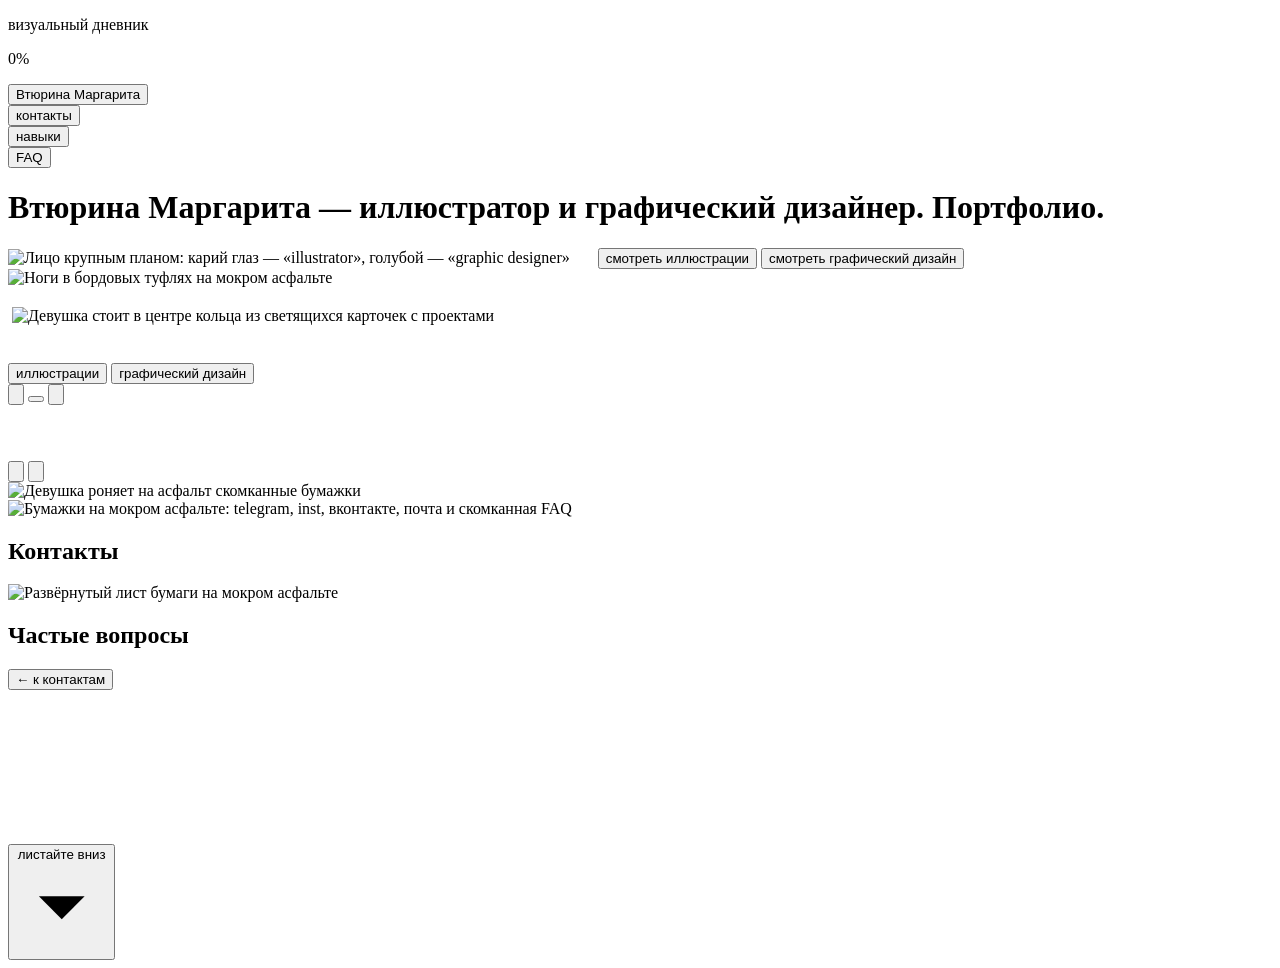
==== index.html @ 37c89eff "Rename portfolio.html to index.html" ====
<!doctype html>
<html lang="ru">
<head>
<meta charset="utf-8">
<meta name="viewport" content="width=device-width, initial-scale=1, viewport-fit=cover">
<title>Втюрина Маргарита — иллюстратор и графический дизайнер</title>
<meta name="description" content="Портфолио Маргариты Втюриной: иллюстрации и графический дизайн — открытки, постеры, презентации, сторис.">
<meta name="theme-color" content="#0b0d10">
<meta property="og:title" content="Втюрина Маргарита — иллюстратор и графический дизайнер">
<meta property="og:description" content="Визуальный дневник: иллюстрации и графический дизайн.">
<meta property="og:image" content="assets/img/s1.jpg">
<link rel="icon" href="data:image/svg+xml,%3Csvg xmlns='http://www.w3.org/2000/svg' viewBox='0 0 64 64'%3E%3Crect width='64' height='64' rx='14' fill='%230b0d10'/%3E%3Cellipse cx='32' cy='33' rx='22' ry='12' fill='none' stroke='%23f3e9d8' stroke-width='4'/%3E%3Ccircle cx='32' cy='33' r='7' fill='%238a5a2b'/%3E%3C/svg%3E">
<link rel="preload" href="assets/img/s1.jpg" as="image">
<link rel="preload" href="assets/fonts/tt2020.woff2" as="font" type="font/woff2" crossorigin>
<link rel="stylesheet" href="assets/css/style.css">
</head>
<body class="on-1">

<div id="loader" aria-live="polite">
  <div class="ld-bg" style="background-image:url([data-uri])"></div>
  <div class="ld-box">
    <p class="ld-name glass"><span id="ldType" aria-label="Втюрина Маргарита"></span><i class="ld-caret"></i></p>
    <p class="ld-sub">визуальный дневник</p>
    <div class="ld-tiles" id="ldTiles" aria-hidden="true"><i></i><i></i><i></i><i></i><i></i><i></i><i></i><i></i><i></i><i></i><i></i><i></i></div>
    <p class="ld-pct"><span id="loaderPct">0</span>%</p>
  </div>
</div>

<header class="topbar" id="topbar">
  <button class="glass logo" id="logoBtn" type="button" aria-label="На главный экран">Втюрина Маргарита</button>
  <nav class="topnav" aria-label="Основное меню">
    <div class="dd">
      <button class="glass" type="button" id="btnContacts" aria-expanded="false" aria-controls="ddContacts">контакты</button>
      <ul class="dd-panel glass" id="ddContacts" hidden>
        <li><a id="lnkTg" target="_blank" rel="noopener">telegram</a></li>
        <li><a id="lnkIg" target="_blank" rel="noopener">instagram</a></li>
        <li><a id="lnkVk" target="_blank" rel="noopener">вконтакте</a></li>
      </ul>
    </div>
    <div class="dd">
      <button class="glass" type="button" id="btnSkills" aria-expanded="false" aria-controls="ddSkills">навыки</button>
      <ul class="dd-panel glass" id="ddSkills" hidden></ul>
    </div>
    <button class="glass" type="button" id="btnFaq">FAQ</button>
  </nav>
</header>

<main id="scene">
  <h1 class="sr-only">Втюрина Маргарита — иллюстратор и графический дизайнер. Портфолио.</h1>

  <!-- Slide 1: eyes -->
  <section class="slide" data-slide="1" aria-label="Выбор направления">
    <div class="bd"></div>
    <div class="stage">
      <img class="still" alt="Лицо крупным планом: карий глаз — «illustrator», голубой — «graphic designer»">
      <img class="wink brown a" src="assets/img/wink-brown-a.webp" alt="">
      <img class="wink brown b" src="assets/img/wink-brown-b.webp" alt="">
      <img class="wink brown c" src="assets/img/wink-brown-c.webp" alt="">
      <img class="wink blue a" src="assets/img/wink-blue-a.webp" alt="">
      <img class="wink blue b" src="assets/img/wink-blue-b.webp" alt="">
      <img class="wink blue c" src="assets/img/wink-blue-c.webp" alt="">
      <button class="eye-hit" data-eye="brown" type="button" aria-label="Карий глаз — смотреть иллюстрации"><span class="eye-tip">смотреть иллюстрации</span></button>
      <button class="eye-hit" data-eye="blue" type="button" aria-label="Голубой глаз — смотреть графический дизайн"><span class="eye-tip">смотреть графический дизайн</span></button>
    </div>
  </section>

  <!-- Slide 2: about -->
  <section class="slide" data-slide="2" aria-labelledby="aboutTitle">
    <div class="bd"></div>
    <div class="stage"><img class="still" alt="Ноги в бордовых туфлях на мокром асфальте"></div>
    <div class="about" id="about">
      <div class="about-a reveal">
        <h2 id="aboutTitle"></h2>
        <p class="about-text"></p>
      </div>
      <div class="about-b reveal">
        <p class="about-lead"></p>
        <ul class="about-list"></ul>
        <p class="about-tail"></p>
        <p class="about-outro"></p>
      </div>
    </div>
  </section>

  <!-- Slide 3 -->

  <!-- Slide 4: ring of projects -->
  <section class="slide" data-slide="4" aria-labelledby="ringTitle">
    <div class="bd"></div>
    <div class="stage">
      <img class="still" alt="">
      <img class="plate" src="assets/img/s4-plate.jpg" alt="Девушка стоит в центре кольца из светящихся карточек с проектами">
      <div class="ring ring-back" aria-hidden="true"></div>
      <img class="girl" src="assets/img/s4-girl.webp" alt="">
      <div class="ring ring-front" id="ringFront" role="listbox" aria-label="Проекты"></div>
    </div>
    <h2 class="ring-caption reveal" id="ringTitle"></h2>
    <div class="ring-ui reveal">
      <div class="cat-switch" role="group" aria-label="Направление">
        <button type="button" data-cat="il">иллюстрации</button>
        <button type="button" data-cat="gd">графический дизайн</button>
      </div>
      <div class="ring-ctrl">
        <button class="round" type="button" id="ringPrev" aria-label="Повернуть кольцо влево">
          <svg viewBox="0 0 24 24" aria-hidden="true"><path d="M15 5l-7 7 7 7"/></svg>
        </button>
        <button class="ring-title" type="button" id="ringOpen" aria-label="Открыть проект">
          <span class="rt-title" id="rtTitle"></span>
          <span class="rt-meta" id="rtMeta"></span>
        </button>
        <button class="round" type="button" id="ringNext" aria-label="Повернуть кольцо вправо">
          <svg viewBox="0 0 24 24" aria-hidden="true"><path d="M9 5l7 7-7 7"/></svg>
        </button>
      </div>
    </div>
  </section>

  <img class="flyer" id="flyer" src="assets/img/card.webp" alt="" aria-hidden="true">

  <!-- Slide 6: opened card -->
  <section class="slide" data-slide="6" aria-label="Проект">
    <div class="bd"></div>
    <div class="stage">
      <img class="still" alt="">
      <img class="flycard" id="flycard" src="assets/img/card.webp" alt="">
      <article class="viewer" id="viewer" aria-live="polite">
        <div class="v-media" id="vMedia"></div>
        <footer class="v-cap">
          <div class="v-text"><h2 id="vTitle"></h2><p id="vMeta"></p></div>
          <div class="v-pager" id="vPager" hidden>
            <button type="button" class="v-arrow" id="vPrev" aria-label="Предыдущая страница"><svg viewBox="0 0 24 24"><path d="M15 5l-7 7 7 7"/></svg></button>
            <span id="vCount"></span>
            <button type="button" class="v-arrow" id="vNext" aria-label="Следующая страница"><svg viewBox="0 0 24 24"><path d="M9 5l7 7-7 7"/></svg></button>
          </div>
        </footer>
        <button type="button" class="v-btn v-expand" id="vExpand" aria-label="Открыть на весь экран"><svg viewBox="0 0 24 24"><path d="M4 9V4h5M20 9V4h-5M4 15v5h5M20 15v5h-5"/></svg></button>
        <button type="button" class="v-btn v-close" id="vClose" aria-label="Закрыть проект и вернуться к кольцу"><svg viewBox="0 0 24 24"><path d="M6 6l12 12M18 6L6 18"/></svg></button>
      </article>
    </div>
  </section>

  <!-- Slide 8 -->
  <section class="slide" data-slide="8" aria-label="Записки">
    <div class="bd"></div>
    <div class="stage"><img class="still" alt="Девушка роняет на асфальт скомканные бумажки"></div>
  </section>

  <!-- Slide 9: papers -->
  <section class="slide" data-slide="9" aria-labelledby="papersTitle">
    <div class="bd"></div>
    <div class="stage" id="papersStage">
      <img class="still" alt="Бумажки на мокром асфальте: telegram, inst, вконтакте, почта и скомканная FAQ">
    </div>
    <h2 class="sr-only" id="papersTitle">Контакты</h2>
  </section>

  <!-- Slide 10: FAQ -->
  <section class="slide" data-slide="10" aria-labelledby="faqTitle">
    <div class="bd"></div>
    <div class="stage"><img class="still" alt="Развёрнутый лист бумаги на мокром асфальте"></div>
    <div class="faq" id="faq">
      <div class="faq-scroll" id="faqScroll" tabindex="0">
        <h2 id="faqTitle" class="sr-only">Частые вопросы</h2>
        <div class="faq-cols" id="faqCols"></div>
      </div>
      <button type="button" class="faq-back" id="faqBack">← к контактам</button>
    </div>
  </section>

  <div id="vlayer" aria-hidden="true">
    <canvas id="vbd" width="32" height="18"></canvas>
    <video id="tv" class="tv" muted playsinline webkit-playsinline preload="auto" disablepictureinpicture></video>
    <video id="tv2" class="tv" muted playsinline webkit-playsinline preload="auto" disablepictureinpicture></video>
  </div>
</main>

<nav class="dots" id="dots" aria-label="Навигация по экранам"></nav>

<button class="hint" id="hint" type="button" aria-label="Дальше">
  <span>листайте вниз</span>
  <svg viewBox="0 0 24 24" aria-hidden="true"><path d="M6 9l6 6 6-6"/></svg>
</button>

<div class="lightbox" id="lightbox" hidden role="dialog" aria-modal="true" aria-label="Просмотр работы">
  <div class="lb-media" id="lbMedia"></div>
  <button type="button" class="lb-btn lb-close" id="lbClose" aria-label="Закрыть"><svg viewBox="0 0 24 24"><path d="M6 6l12 12M18 6L6 18"/></svg></button>
  <button type="button" class="lb-btn lb-prev" id="lbPrev" aria-label="Назад"><svg viewBox="0 0 24 24"><path d="M15 5l-7 7 7 7"/></svg></button>
  <button type="button" class="lb-btn lb-next" id="lbNext" aria-label="Вперёд"><svg viewBox="0 0 24 24"><path d="M9 5l7 7-7 7"/></svg></button>
  <p class="lb-count" id="lbCount"></p>
</div>

<noscript><p class="noscript">Для просмотра портфолио включите JavaScript.</p></noscript>

<svg class="defs" width="0" height="0" aria-hidden="true" focusable="false">
  <!-- FAQ ink: the type is bent by the paper's own creases (map from slide 10) and soaked unevenly -->
  <filter id="ink" filterUnits="userSpaceOnUse" primitiveUnits="userSpaceOnUse" color-interpolation-filters="sRGB" x="-20" y="-20" width="2000" height="1200">
    <feImage id="inkMap" preserveAspectRatio="none" x="0" y="0" width="1000" height="600" result="map"/>
    <feDisplacementMap in="SourceGraphic" in2="map" scale="6" xChannelSelector="R" yChannelSelector="G" result="bent"/>
    <feTurbulence type="fractalNoise" baseFrequency=".9" numOctaves="2" seed="7" result="grain"/>
    <feColorMatrix in="grain" type="matrix" values="0 0 0 0 0  0 0 0 0 0  0 0 0 0 0  0 0 0 -.6 1.25" result="soak"/>
    <feComposite in="bent" in2="soak" operator="in"/>
  </filter>
</svg>
<script src="assets/js/data.js"></script>
<script src="assets/js/geometry.js"></script>
<script src="assets/projects/manifest.js"></script>
<script src="assets/js/crumple.js"></script>
<script src="assets/js/app.js"></script>
</body>
</html>
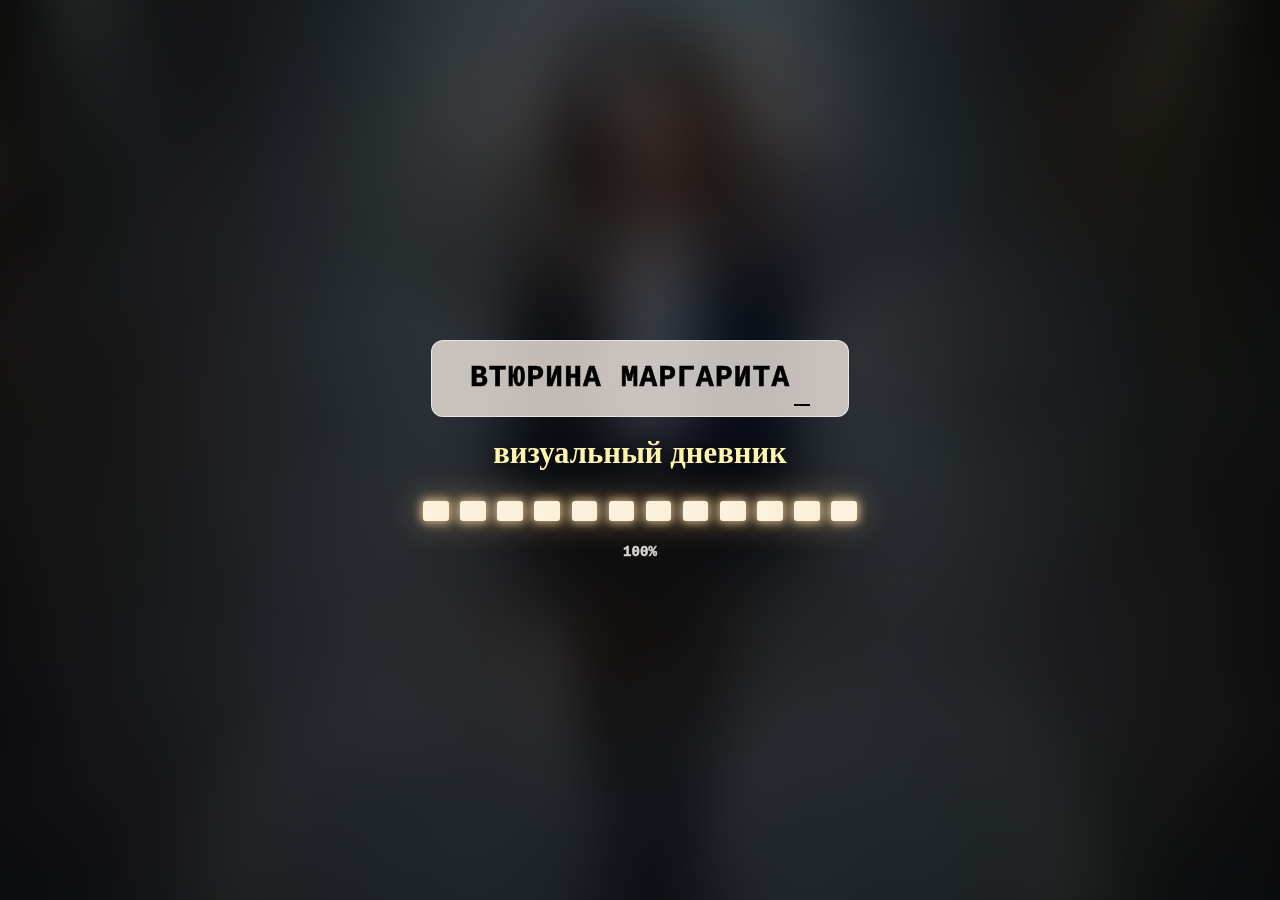
==== commit 17cfac77: "Add files via upload" ====
--- a/index.html
+++ b/index.html
@@ -8,11 +8,11 @@
 <meta name="theme-color" content="#0b0d10">
 <meta property="og:title" content="Втюрина Маргарита — иллюстратор и графический дизайнер">
 <meta property="og:description" content="Визуальный дневник: иллюстрации и графический дизайн.">
-<meta property="og:image" content="assets/img/s1.jpg">
+<meta property="og:image" content="assets1/s1.jpg">
 <link rel="icon" href="data:image/svg+xml,%3Csvg xmlns='http://www.w3.org/2000/svg' viewBox='0 0 64 64'%3E%3Crect width='64' height='64' rx='14' fill='%230b0d10'/%3E%3Cellipse cx='32' cy='33' rx='22' ry='12' fill='none' stroke='%23f3e9d8' stroke-width='4'/%3E%3Ccircle cx='32' cy='33' r='7' fill='%238a5a2b'/%3E%3C/svg%3E">
-<link rel="preload" href="assets/img/s1.jpg" as="image">
-<link rel="preload" href="assets/fonts/tt2020.woff2" as="font" type="font/woff2" crossorigin>
-<link rel="stylesheet" href="assets/css/style.css">
+<link rel="preload" href="assets1/s1.jpg" as="image">
+<link rel="preload" href="assets1/tt2020.woff2" as="font" type="font/woff2" crossorigin>
+<link rel="stylesheet" href="assets1/style.css">
 </head>
 <body class="on-1">
 
@@ -53,12 +53,12 @@
     <div class="bd"></div>
     <div class="stage">
       <img class="still" alt="Лицо крупным планом: карий глаз — «illustrator», голубой — «graphic designer»">
-      <img class="wink brown a" src="assets/img/wink-brown-a.webp" alt="">
-      <img class="wink brown b" src="assets/img/wink-brown-b.webp" alt="">
-      <img class="wink brown c" src="assets/img/wink-brown-c.webp" alt="">
-      <img class="wink blue a" src="assets/img/wink-blue-a.webp" alt="">
-      <img class="wink blue b" src="assets/img/wink-blue-b.webp" alt="">
-      <img class="wink blue c" src="assets/img/wink-blue-c.webp" alt="">
+      <img class="wink brown a" src="assets1/wink-brown-a.webp" alt="">
+      <img class="wink brown b" src="assets1/wink-brown-b.webp" alt="">
+      <img class="wink brown c" src="assets1/wink-brown-c.webp" alt="">
+      <img class="wink blue a" src="assets1/wink-blue-a.webp" alt="">
+      <img class="wink blue b" src="assets1/wink-blue-b.webp" alt="">
+      <img class="wink blue c" src="assets1/wink-blue-c.webp" alt="">
       <button class="eye-hit" data-eye="brown" type="button" aria-label="Карий глаз — смотреть иллюстрации"><span class="eye-tip">смотреть иллюстрации</span></button>
       <button class="eye-hit" data-eye="blue" type="button" aria-label="Голубой глаз — смотреть графический дизайн"><span class="eye-tip">смотреть графический дизайн</span></button>
     </div>
@@ -89,9 +89,9 @@
     <div class="bd"></div>
     <div class="stage">
       <img class="still" alt="">
-      <img class="plate" src="assets/img/s4-plate.jpg" alt="Девушка стоит в центре кольца из светящихся карточек с проектами">
+      <img class="plate" src="assets1/s4-plate.jpg" alt="Девушка стоит в центре кольца из светящихся карточек с проектами">
       <div class="ring ring-back" aria-hidden="true"></div>
-      <img class="girl" src="assets/img/s4-girl.webp" alt="">
+      <img class="girl" src="assets1/s4-girl.webp" alt="">
       <div class="ring ring-front" id="ringFront" role="listbox" aria-label="Проекты"></div>
     </div>
     <h2 class="ring-caption reveal" id="ringTitle"></h2>
@@ -115,14 +115,14 @@
     </div>
   </section>
 
-  <img class="flyer" id="flyer" src="assets/img/card.webp" alt="" aria-hidden="true">
+  <img class="flyer" id="flyer" src="assets1/card.webp" alt="" aria-hidden="true">
 
   <!-- Slide 6: opened card -->
   <section class="slide" data-slide="6" aria-label="Проект">
     <div class="bd"></div>
     <div class="stage">
       <img class="still" alt="">
-      <img class="flycard" id="flycard" src="assets/img/card.webp" alt="">
+      <img class="flycard" id="flycard" src="assets1/card.webp" alt="">
       <article class="viewer" id="viewer" aria-live="polite">
         <div class="v-media" id="vMedia"></div>
         <footer class="v-cap">
@@ -201,10 +201,10 @@
     <feComposite in="bent" in2="soak" operator="in"/>
   </filter>
 </svg>
-<script src="assets/js/data.js"></script>
-<script src="assets/js/geometry.js"></script>
-<script src="assets/projects/manifest.js"></script>
-<script src="assets/js/crumple.js"></script>
-<script src="assets/js/app.js"></script>
+<script src="assets1/data.js"></script>
+<script src="assets1/geometry.js"></script>
+<script src="assets1/manifest.js"></script>
+<script src="assets1/crumple.js"></script>
+<script src="assets1/app.js"></script>
 </body>
 </html>
--- a/assets1/style.css
+++ b/assets1/style.css
@@ -0,0 +1,349 @@
+@font-face{font-family:"TT2020";src:url("../fonts/tt2020.woff2") format("woff2");font-display:swap}
+@font-face{font-family:"Kursiv";src:url("../fonts/kursiv.woff2") format("woff2");font-display:swap}
+
+:root{
+  --ground:#0b0d10;
+  --cream:#f3e9d8;
+  --cream-ink:#1a1714;
+  --yellow:#f6eba6;
+  --navy:#1f2b4f;
+  --navy-soft:#34406a;
+  --glass:rgba(250,236,228,.30);
+  --glass-strong:rgba(246,236,228,.72);
+  --glass-line:rgba(255,255,255,.62);
+  --ui:"TT2020","Courier New",serif;
+  --script:"Kursiv","Georgia",serif;
+  --ease:cubic-bezier(.22,.61,.24,1);
+  --ease-out:cubic-bezier(.16,1,.3,1);
+}
+*{box-sizing:border-box}
+[hidden]{display:none!important}
+html,body{margin:0;height:100%;background:var(--ground);color:var(--cream);overflow:hidden;overscroll-behavior:none}
+body{font-family:var(--ui);-webkit-font-smoothing:antialiased;-webkit-tap-highlight-color:transparent;touch-action:none}
+button{font:inherit;color:inherit;background:none;border:0;padding:0;cursor:pointer}
+a{color:inherit}
+img{display:block;user-select:none;-webkit-user-drag:none}
+.sr-only{position:absolute!important;width:1px;height:1px;overflow:hidden;clip:rect(0 0 0 0);white-space:nowrap}
+:focus{outline:none}
+:focus-visible{outline:2px solid var(--yellow);outline-offset:3px}
+.noscript{position:fixed;inset:auto 0 40% 0;text-align:center;font-size:20px}
+
+/* ---------- loader ---------- */
+#loader{position:fixed;inset:0;z-index:100;background:var(--ground);display:flex;flex-direction:column;align-items:center;justify-content:center;gap:14px;transition:opacity .9s var(--ease),visibility .9s}
+#loader.done{opacity:0;visibility:hidden}
+.loader-name{margin:0;font-size:clamp(22px,2.4vw,40px);letter-spacing:.04em;text-transform:uppercase}
+.loader-pct{margin:0;font-size:16px;opacity:.7}
+
+/* ---------- scene ---------- */
+#scene{position:fixed;inset:0;overflow:hidden}
+.slide{position:absolute;inset:0;opacity:0;visibility:hidden;transition:opacity .7s var(--ease),visibility 0s linear .7s}
+.slide.on{opacity:1;visibility:visible;transition:opacity .7s var(--ease),visibility 0s}
+.slide.instant,.slide.instant.on{transition:none}
+.bd{position:absolute;inset:-60px;background-size:cover;background-position:center;filter:blur(34px) brightness(.5) saturate(1.1);transform:translateZ(0)}
+.stage{position:absolute;left:0;top:0;transform-origin:0 0}
+.still{position:absolute;inset:0;width:100%;height:100%}
+#vlayer{position:absolute;inset:0;z-index:20;pointer-events:none}
+.tv{position:absolute;left:0;top:0;width:1280px;height:720px;transform-origin:0 0;opacity:0;will-change:transform,opacity;
+  -webkit-mask-image:linear-gradient(90deg,transparent,#000 1.5%,#000 98.5%,transparent),linear-gradient(transparent,#000 2%,#000 98%,transparent);
+  -webkit-mask-composite:source-in;mask-image:linear-gradient(90deg,transparent,#000 1.5%,#000 98.5%,transparent),linear-gradient(transparent,#000 2%,#000 98%,transparent);mask-composite:intersect}
+.tv.show{opacity:1}
+#vbd{position:absolute;left:-60px;top:-60px;width:calc(100% + 120px);height:calc(100% + 120px);filter:blur(34px) brightness(.5) saturate(1.1);opacity:0;transition:opacity .3s linear;z-index:0}
+#vbd.show{opacity:1}
+
+/* reveal: overlay content appears when its slide is ready */
+.reveal{opacity:0;transform:translateY(18px);transition:opacity .6s var(--ease),transform .8s var(--ease-out)}
+.slide.ready .reveal{opacity:1;transform:none}
+.slide.ready .reveal:nth-child(2){transition-delay:.09s}
+
+/* ---------- top bar (brand glass buttons from screen 1) ---------- */
+.topbar{position:fixed;z-index:40;left:3.7vw;right:3.3vw;top:max(2vh,12px);display:flex;justify-content:space-between;align-items:flex-start;gap:12px;pointer-events:none;transition:opacity .4s var(--ease)}
+.topbar>*{pointer-events:auto}
+/* the menu belongs to the first screen: it slides away as soon as the visitor scrolls on */
+.topbar{transition:opacity .45s var(--ease),transform .6s cubic-bezier(.65,0,.35,1)}
+body.nav-off .topbar{opacity:0;transform:translateY(calc(-100% - 3vh));pointer-events:none}
+body.nav-off .topbar>*{pointer-events:none}
+.topnav{display:flex;gap:1.1vw}
+.glass{background:var(--glass);border:1px solid var(--glass-line);border-radius:12px;color:#000;text-shadow:0 0 .6px #000,0 0 .3px #000;
+  -webkit-backdrop-filter:blur(7px) saturate(1.1);backdrop-filter:blur(7px) saturate(1.1);
+  transition:background .25s var(--ease),transform .25s var(--ease)}
+body:not(.on-1) .glass{background:var(--glass-strong)}
+.topbar button.glass{height:clamp(40px,4.1vw,80px);padding:0 clamp(16px,2.6vw,52px);font-size:clamp(15px,1.45vw,27px);min-width:clamp(96px,12.6vw,242px)}
+.topbar .logo{font-size:clamp(16px,2.05vw,40px);min-width:clamp(150px,32.5vw,625px);text-transform:uppercase;letter-spacing:.02em}
+.topbar button.glass:hover{background:rgba(255,246,240,.55)}
+body:not(.on-1) .topbar button.glass:hover{background:rgba(255,250,246,.88)}
+.topbar button.glass:active{transform:scale(.97)}
+.dd{position:relative}
+.dd-panel{position:absolute;right:0;top:calc(100% + 10px);margin:0;padding:10px 0;list-style:none;min-width:100%;width:max-content;
+  background:var(--glass-strong);box-shadow:0 18px 40px rgba(0,0,0,.25);
+  opacity:0;transform:translateY(-6px);transition:opacity .25s var(--ease),transform .3s var(--ease-out)}
+.dd-panel.open{opacity:1;transform:none}
+.dd-panel li{font-size:clamp(15px,1.25vw,22px);padding:9px 22px;color:#111;white-space:nowrap}
+.dd-panel a{text-decoration:none;display:block;margin:-9px -22px;padding:9px 22px;transition:background .2s}
+.dd-panel a:hover{background:rgba(255,255,255,.55);text-decoration:underline;text-underline-offset:4px}
+
+/* ---------- dots + hint ---------- */
+.dots{position:fixed;z-index:40;right:clamp(10px,1.4vw,26px);top:50%;transform:translateY(-50%);display:flex;flex-direction:column;gap:12px;transition:opacity .4s}
+.dots button{width:11px;height:11px;border-radius:50%;background:rgba(243,233,216,.32);transition:background .3s,transform .3s}
+.dots button:hover{transform:scale(1.35);background:rgba(243,233,216,.7)}
+.dots button.cur{background:var(--cream)}
+.hint{position:fixed;z-index:40;left:50%;bottom:max(2.2vh,14px);transform:translateX(-50%);display:flex;flex-direction:column;align-items:center;gap:0;padding:6px 16px 4px;border-radius:999px;background:rgba(11,13,16,.42);
+  font-size:clamp(14px,1vw,18px);color:var(--cream);opacity:.92;transition:opacity .5s}
+.hint svg{width:22px;height:22px;fill:none;stroke:currentColor;stroke-width:1.6;animation:bob 2.2s var(--ease) infinite}
+@keyframes bob{0%,100%{transform:translateY(0)}50%{transform:translateY(5px)}}
+body.busy .hint,body.no-hint .hint{opacity:0;pointer-events:none}
+body.on-6 .dots,body.on-10 .hint,body.on-4 .hint{opacity:0;pointer-events:none}
+
+/* ---------- slide 1 ---------- */
+.wink{position:absolute;opacity:0;pointer-events:none}
+.wink.show{opacity:1}
+.eye-hit{position:absolute;border-radius:50%;cursor:pointer}
+.eye-tip{position:absolute;left:50%;top:-12%;transform:translate(-50%,6px);white-space:nowrap;font-size:clamp(13px,1.05vw,19px);
+  color:#16120f;background:rgba(250,240,232,.78);padding:6px 12px;border-radius:999px;opacity:0;transition:opacity .25s,transform .35s var(--ease-out);pointer-events:none}
+.eye-hit:hover .eye-tip,.eye-hit:focus-visible .eye-tip{opacity:1;transform:translate(-50%,0)}
+.eye-hit:focus-visible{outline-offset:-6px}
+body.chosen .eye-tip{opacity:0!important}
+
+/* ---------- slide 2: about ---------- */
+.about{position:absolute;inset:0;pointer-events:none;font-family:var(--script);color:var(--yellow);
+  text-shadow:0 1px 2px rgba(0,0,0,.55),0 2px 18px rgba(0,0,0,.45)}
+.about>div{position:absolute}
+.about h2{margin:0 0 .5em;font-weight:400;font-size:var(--about-h,44px);line-height:1.12;letter-spacing:.005em}
+.about p,.about li{margin:0;font-size:var(--about-p,28px);line-height:1.34}
+.about-text{max-width:30ch}
+.about-lead{margin-bottom:.25em!important}
+.about-list{list-style:none;margin:0 0 .1em;padding:0 0 0 1.1em}
+.about-list li::before{content:"— ";margin-left:-1.1em}
+.about-outro{margin-top:.8em!important;font-size:calc(var(--about-p,28px)*1.22)!important}
+
+/* ---------- slide 4: ring ---------- */
+.plate,.girl{position:absolute}
+.plate{inset:0;width:100%;height:100%}
+.ring{position:absolute;inset:0;perspective:1400px}
+.ring-back{z-index:1}.girl{z-index:2}.ring-front{z-index:3}
+.card{position:absolute;left:0;top:0;transform-origin:50% 50%;cursor:pointer;opacity:0;
+  transition:opacity .55s var(--ease),filter .4s var(--ease);will-change:transform}
+.slide[data-slide="4"].live .card{opacity:1}
+.card .face{position:absolute;inset:0;border-radius:4%;background:#f6ecd9;padding:5%;
+  box-shadow:0 0 18px 4px rgba(255,214,150,.55),0 0 54px 10px rgba(255,190,120,.22)}
+.card img{width:100%;height:100%;object-fit:cover;border-radius:2%}
+.card.vid .face::after{content:"";position:absolute;left:50%;top:50%;width:26%;aspect-ratio:1;transform:translate(-40%,-50%);
+  background:rgba(246,236,217,.92);clip-path:polygon(0 0,100% 50%,0 100%)}
+.card:hover .face{background:#fff6e6}
+.card.front .face{box-shadow:0 0 22px 6px rgba(255,220,160,.7),0 0 70px 14px rgba(255,190,120,.3)}
+.ring-caption{position:absolute;margin:0;font-weight:400;color:var(--cream);font-size:clamp(20px,1.9vw,38px);line-height:1.22;
+  left:4vw;top:15vh;width:min(21vw,440px);text-shadow:0 1px 14px rgba(0,0,0,.6)}
+.ring-ui{position:absolute;left:4vw;right:4vw;bottom:5.5vh;display:flex;justify-content:space-between;align-items:flex-end;gap:20px;pointer-events:none}
+.ring-ui>*{pointer-events:auto}
+.cat-switch{display:flex;gap:6px;background:rgba(11,13,16,.45);border-radius:999px;padding:5px}
+.cat-switch button{font-size:clamp(15px,1.2vw,22px);padding:10px 18px;border-radius:999px;color:var(--cream);transition:background .25s,color .25s}
+.cat-switch button:hover{background:rgba(243,233,216,.14)}
+.cat-switch button.cur{background:var(--cream);color:var(--cream-ink)}
+.ring-ctrl{display:flex;align-items:center;gap:14px}
+.round{width:clamp(48px,3.4vw,64px);height:clamp(48px,3.4vw,64px);border-radius:50%;background:var(--cream);color:var(--cream-ink);display:grid;place-items:center;transition:transform .2s var(--ease),background .2s}
+.round:hover{background:#fff8ec;transform:scale(1.06)}
+.round:active{transform:scale(.94)}
+.round svg,.v-arrow svg,.v-btn svg,.lb-btn svg{width:52%;height:52%;fill:none;stroke:currentColor;stroke-width:1.8;stroke-linecap:round;stroke-linejoin:round}
+.ring-title{display:flex;flex-direction:column;align-items:flex-end;text-align:right;min-width:min(28vw,360px);color:var(--cream);text-shadow:0 1px 12px rgba(0,0,0,.6)}
+.rt-title{font-size:clamp(21px,2vw,38px);line-height:1.12}
+.rt-meta{font-size:clamp(15px,1.15vw,21px);opacity:.88;margin-top:6px}
+.ring-title:hover .rt-title{text-decoration:underline;text-underline-offset:5px}
+
+/* ---------- slide 6: viewer in the card ---------- */
+/* slide 6 has no picture of its own: only the card over the untouched slide 4 */
+.slide[data-slide="6"] .still,.slide[data-slide="6"] .bd{display:none}
+.flycard,.flyer{position:absolute;pointer-events:none;user-select:none;filter:drop-shadow(0 0 26px rgba(255,214,150,.55)) drop-shadow(0 18px 40px rgba(0,0,0,.35))}
+.flyer{position:fixed;z-index:30;display:none;will-change:transform}
+.slide[data-slide="6"]{z-index:10}
+.slide[data-slide="4"] .ring-caption,.slide[data-slide="4"] .ring-ui{transition:opacity .45s var(--ease)}
+.slide[data-slide="4"].carding .ring-caption,.slide[data-slide="4"].carding .ring-ui{opacity:0!important;pointer-events:none}
+.viewer{position:absolute;color:var(--cream-ink);opacity:0;visibility:hidden;transition:opacity .45s var(--ease),visibility 0s linear .45s}
+.slide[data-slide="6"].ready .viewer{opacity:1;visibility:visible;transition:opacity .55s var(--ease) .05s,visibility 0s}
+.v-media{position:absolute;left:6%;right:6%;top:7%;bottom:17%;display:flex;align-items:center;justify-content:center}
+.v-media img,.v-media video{max-width:100%;max-height:100%;object-fit:contain;box-shadow:0 6px 24px rgba(60,40,20,.18);background:#fff;cursor:zoom-in}
+.v-media video{cursor:default;background:#000}
+.v-media.fading img{opacity:0}
+.v-media img{transition:opacity .3s var(--ease)}
+.v-cap{position:absolute;left:6%;right:6%;bottom:3.2%;height:12%;display:flex;align-items:center;justify-content:space-between;gap:12px}
+.v-text h2{margin:0;font-weight:400;font-size:var(--v-h,24px);line-height:1.1}
+.v-text p{margin:.25em 0 0;font-size:var(--v-p,15px);opacity:.75}
+.v-pager{display:flex;align-items:center;gap:8px;font-size:var(--v-p,15px);white-space:nowrap}
+.v-arrow{width:var(--v-btn,38px);height:var(--v-btn,38px);border-radius:50%;background:rgba(26,23,20,.08);display:grid;place-items:center;transition:background .2s}
+.v-arrow:hover{background:rgba(26,23,20,.18)}
+.v-btn{position:absolute;top:2.2%;width:var(--v-btn,38px);height:var(--v-btn,38px);border-radius:50%;background:var(--cream-ink);color:var(--cream);display:grid;place-items:center;transition:transform .2s var(--ease)}
+.v-btn:hover{transform:scale(1.08)}
+.v-close{right:2.2%}
+.v-expand{right:calc(2.2% + var(--v-btn,38px) + 10px);background:rgba(26,23,20,.1);color:var(--cream-ink)}
+
+/* ---------- slide 9: papers ---------- */
+.paper{position:absolute;display:block;transition:transform .35s var(--ease-out),filter .35s var(--ease)}
+.paper img{width:100%;height:100%}
+.paper:hover,.paper:focus-visible{transform:scale(1.05) rotate(-1deg);filter:brightness(1.08) drop-shadow(0 10px 18px rgba(0,0,0,.45))}
+.paper .tip{position:absolute;left:50%;top:100%;transform:translate(-50%,4px);white-space:nowrap;font-size:clamp(14px,1.15vw,20px);color:var(--cream);
+  background:rgba(11,13,16,.62);padding:6px 12px;border-radius:999px;opacity:0;transition:opacity .25s,transform .3s var(--ease-out);pointer-events:none}
+.paper:hover .tip,.paper:focus-visible .tip{opacity:1;transform:translate(-50%,10px)}
+.paper.faq .tip{top:auto;bottom:100%;transform:translate(-50%,-4px)}
+.paper.faq:hover .tip{transform:translate(-50%,-10px)}
+.paper.faq{animation:nudge 3.6s var(--ease) 1.2s infinite}
+@keyframes nudge{0%,88%,100%{rotate:0deg}92%{rotate:-4deg}96%{rotate:3deg}}
+
+/* ---------- slide 10: FAQ on the paper ---------- */
+#faq{position:absolute;color:var(--navy)}
+#faq::before{content:"";position:absolute;inset:-18px -22px -8px;background:rgba(247,248,251,.7);filter:blur(16px);border-radius:30px;pointer-events:none}
+.faq-scroll{position:absolute;inset:0;overflow:auto;scrollbar-width:thin;scrollbar-color:rgba(31,43,79,.35) transparent;padding:0 2px 0 0;overscroll-behavior:contain;touch-action:pan-y}
+.faq-cols{column-count:2;column-gap:5%}
+.faq-sec{break-inside:avoid-column;margin:0 0 1.2em}
+.faq-sec h3{font-family:var(--script);font-weight:400;font-size:var(--faq-h,40px);line-height:1.05;margin:0 0 .25em;color:var(--navy)}
+.faq-item{break-inside:avoid;margin:0 0 .9em}
+.faq-q{font-family:var(--script);font-size:var(--faq-q,27px);line-height:1.12;margin:0 0 .15em}
+.faq-a{font-size:var(--faq-a,16px);line-height:1.45;margin:0;color:#0f1529}
+.faq-back{position:absolute;left:0;top:calc(100% + 10px);font-size:var(--faq-a,16px);color:var(--navy);padding:6px 0}
+.faq-back:hover{text-decoration:underline;text-underline-offset:4px}
+.slide[data-slide="10"] #faq{opacity:0;transition:opacity .6s var(--ease)}
+.slide[data-slide="10"].ready #faq{opacity:1}
+
+/* ---------- lightbox ---------- */
+.lightbox{position:fixed;inset:0;z-index:80;background:rgba(8,9,11,.94);display:flex;align-items:center;justify-content:center;opacity:0;transition:opacity .35s var(--ease)}
+.lightbox.open{opacity:1}
+.lb-media{width:92vw;height:86vh;display:flex;align-items:center;justify-content:center}
+.lb-media img,.lb-media video{max-width:100%;max-height:100%;object-fit:contain}
+.lb-btn{position:absolute;width:52px;height:52px;border-radius:50%;background:var(--cream);color:var(--cream-ink);display:grid;place-items:center;transition:transform .2s}
+.lb-btn:hover{transform:scale(1.07)}
+.lb-close{top:20px;right:20px}
+.lb-prev{left:20px;top:50%;margin-top:-26px}
+.lb-next{right:20px;top:50%;margin-top:-26px}
+.lb-count{position:absolute;bottom:14px;left:0;right:0;text-align:center;margin:0;font-size:15px;opacity:.8}
+
+/* ---------- small screens ---------- */
+@media (max-width:760px){
+  .topbar{left:12px;right:12px;top:max(10px,env(safe-area-inset-top))}
+  .topnav{gap:6px}
+  .topbar button.glass{height:40px;padding:0 10px;min-width:0;font-size:14px;border-radius:10px}
+  .topbar .logo{font-size:13px;min-width:0;padding:0 10px;max-width:42vw;white-space:normal;line-height:1.05}
+  .dots{right:6px;gap:9px}.dots button{width:8px;height:8px}
+  .ring-caption{left:16px;right:16px;width:auto;top:auto;bottom:calc(var(--stage-bottom-gap,30vh) + 8px);font-size:18px;text-align:center}
+  .ring-ui{left:12px;right:12px;bottom:max(14px,env(safe-area-inset-bottom));flex-direction:column-reverse;align-items:center;gap:12px}
+  .ring-ctrl{width:100%;justify-content:space-between}
+  .ring-title{align-items:center;text-align:center;min-width:0;flex:1}
+  .cat-switch button{font-size:13px;padding:8px 12px}
+  .hint{bottom:10px}
+  .faq-cols{column-count:1}
+  body.on-4 .hint{opacity:0}
+  .lb-prev,.lb-next{top:auto;bottom:16px;margin:0}
+}
+@media (orientation:portrait) and (min-width:761px){
+  .ring-caption{left:6vw;right:6vw;width:auto;top:12vh;text-align:center}
+}
+
+@media (prefers-reduced-motion:reduce){
+  .reveal,.slide,.card,.paper,.hint svg,.paper.faq{transition:none!important;animation:none!important}
+}
+
+/* states used by the script */
+.slide[data-slide="4"].nocards .card{opacity:0!important}
+.about.stacked>div{background:rgba(11,13,16,.5);padding:14px 16px;border-radius:12px}
+.pdf-link{font-size:var(--v-h,22px);color:var(--cream-ink)}
+
+/* ---------- stronger, brighter type everywhere ---------- */
+body{font-weight:700}
+.slide[data-slide="2"]{cursor:pointer}
+.glass{text-shadow:none}
+.topbar button.glass{letter-spacing:.01em}
+.about{color:#fff4ad;font-weight:700;text-shadow:0 1px 2px rgba(0,0,0,.85),0 0 1px rgba(0,0,0,.9),0 3px 18px rgba(0,0,0,.6)}
+.about h2{font-weight:700}
+.ring-caption,.ring-title,.rt-meta{color:#fffaf0;text-shadow:0 1px 3px rgba(0,0,0,.85),0 3px 18px rgba(0,0,0,.6)}
+.rt-meta{opacity:1}
+.cat-switch{background:rgba(11,13,16,.62)}
+.cat-switch button{color:#fffaf0}
+.v-text h2{font-weight:700;color:#000}
+.v-text p{opacity:1;color:#2a231c}
+.v-pager{color:#000}
+.faq-sec h3,.faq-q{font-weight:700;color:#14204a}
+.faq-a{color:#050916;font-weight:700}
+#faq::before{background:rgba(248,249,252,.42);filter:blur(22px)}
+/* the type sits on the crumpled paper: bent along its creases and multiplied into its shading */
+.defs{position:absolute;width:0;height:0;overflow:hidden}
+#faqScroll{filter:url(#ink);mix-blend-mode:multiply}
+.faq-back{font-weight:700;color:#14204a}
+.hint{opacity:1;background:rgba(11,13,16,.6);color:#fffaf0}
+.eye-tip{background:rgba(255,248,240,.92);color:#000}
+.paper .tip{background:rgba(11,13,16,.78);color:#fffaf0}
+.dd-panel li{color:#000}
+.loader-name,.loader-pct{color:#fffaf0}
+.lb-count{opacity:1}
+.ring-caption,.ring-title,.cat-switch button,.hint,.paper .tip,.eye-tip,.topbar button.glass,.dd-panel li,.v-text,.v-pager,.faq-a,.faq-back,.lb-count{-webkit-text-stroke:.6px currentColor;paint-order:stroke fill}
+.ring-caption{-webkit-text-stroke:.9px currentColor}
+
+/* ---------- ring tiles (2 x 30, fitted to the video) ---------- */
+.slide.snap,.slide.snap *{transition:none!important}
+.tile{position:absolute;left:0;top:0;width:100px;height:100px;transform-origin:0 0;cursor:pointer;transition:opacity .45s var(--ease);will-change:transform}
+.slide[data-slide="4"].nocards .tile{opacity:0;pointer-events:none}
+.slide[data-slide="4"].forming .tile{transition:opacity .5s var(--ease)}
+.slide[data-slide="4"].forming .tface{transition:transform .75s cubic-bezier(.2,.9,.25,1.15),filter .9s var(--ease)}
+.slide[data-slide="4"].nocards .tface{transform:translateY(55%) scale(.35);filter:brightness(1.8) blur(2px)}
+.tface{position:absolute;inset:0;border-radius:7px;background:#fcf2df;overflow:hidden;
+  box-shadow:0 0 10px 2px rgba(255,222,165,.75),0 0 34px 8px rgba(255,196,128,.28)}
+.tile img{position:absolute;inset:7%;width:86%;height:86%;object-fit:cover;border-radius:3px;opacity:0;transition:opacity .55s var(--ease)}
+.slide[data-slide="4"].imgs .tile img{opacity:1}
+.tile.vid .tface::before{content:"";position:absolute;inset:7%;border-radius:3px;background:#17140f;opacity:0;transition:opacity .55s}
+.tile.vid .tface::after{content:"";position:absolute;left:50%;top:50%;width:24%;aspect-ratio:1;transform:translate(-40%,-50%);background:#fcf2df;clip-path:polygon(0 0,100% 50%,0 100%);opacity:0;transition:opacity .55s}
+.slide[data-slide="4"].imgs .tile.vid .tface::before,.slide[data-slide="4"].imgs .tile.vid .tface::after{opacity:1}
+.tile.vid img{display:none}
+.tdim{position:absolute;inset:0;background:#0b0d10;opacity:0;pointer-events:none}
+.tile.active .tface{box-shadow:0 0 18px 5px rgba(255,226,170,.85),0 0 70px 18px rgba(255,196,128,.35)}
+.tile:hover .tface{background:#fff8ea}
+.tile.r1{cursor:default}
+
+/* ---------- motion polish ---------- */
+.about .reveal>*{opacity:0;transform:translateY(16px);filter:blur(6px);transition:opacity .7s var(--ease),transform .9s var(--ease-out),filter .8s var(--ease)}
+.slide.ready .about .reveal>*{opacity:1;transform:none;filter:none}
+.about .reveal>*:nth-child(1){transition-delay:.05s}.about .reveal>*:nth-child(2){transition-delay:.16s}
+.about .reveal>*:nth-child(3){transition-delay:.27s}.about .reveal>*:nth-child(4){transition-delay:.38s}
+.about-b.reveal>*{transition-delay:calc(.35s + var(--i,0)*.1s)}
+.about .reveal{opacity:1;transform:none}
+.ring-caption.reveal{filter:blur(6px)}
+.slide.ready .ring-caption.reveal{filter:none;transition:opacity .8s var(--ease) .3s,transform 1s var(--ease-out) .3s,filter .9s var(--ease) .3s}
+.slide.ready .ring-ui.reveal{transition:opacity .7s var(--ease) .55s,transform .9s var(--ease-out) .55s}
+.slide[data-slide="9"] .paper{opacity:0;transform:translateY(14px) scale(.98)}
+.slide[data-slide="9"].ready .paper{opacity:1;transform:none;transition:opacity .6s var(--ease) var(--d,0s),transform .9s var(--ease-out) var(--d,0s),filter .35s}
+.slide[data-slide="9"].ready .paper:hover,.slide[data-slide="9"].ready .paper:focus-visible{transform:translateY(-6px) scale(1.05) rotate(-1.2deg);transition:transform .35s var(--ease-out),filter .35s}
+.topbar button.glass{transition:background .25s var(--ease),transform .3s var(--ease-out),box-shadow .3s}
+.topbar button.glass:hover{transform:translateY(-2px);box-shadow:0 8px 24px rgba(0,0,0,.18)}
+.round,.v-btn,.lb-btn{transition:transform .3s var(--ease-out),background .2s}
+#faq .faq-sec{opacity:0;transform:translateY(12px);transition:opacity .6s var(--ease),transform .8s var(--ease-out)}
+.slide[data-slide="10"].ready #faq .faq-sec{opacity:1;transform:none}
+.slide[data-slide="10"].ready #faq .faq-sec:nth-child(2){transition-delay:.1s}
+.slide[data-slide="10"].ready #faq .faq-sec:nth-child(3){transition-delay:.2s}
+.slide[data-slide="10"].ready #faq .faq-sec:nth-child(4){transition-delay:.3s}
+@media (prefers-reduced-motion:reduce){.about .reveal>*,#faq .faq-sec,.tile,.tile img{transition:none!important;filter:none!important}}
+
+/* ---------- loading screen ---------- */
+#loader{background:#07090c;overflow:hidden}
+.ld-bg{position:absolute;inset:-8%;background-size:cover;background-position:center;filter:blur(26px) brightness(.38) saturate(1.15);transform:scale(1.06);animation:ldDrift 9s var(--ease) infinite alternate}
+@keyframes ldDrift{to{transform:scale(1.14) translate(-1.5%,1%)}}
+.ld-box{position:relative;display:flex;flex-direction:column;align-items:center;gap:clamp(14px,2.2vh,24px);padding:0 20px;text-align:center}
+.ld-name{margin:0;display:inline-flex;align-items:center;min-height:clamp(52px,6vw,84px);padding:0 clamp(22px,3vw,48px);
+  font-size:clamp(18px,2.3vw,40px);text-transform:uppercase;letter-spacing:.04em;color:#000;background:rgba(246,236,228,.78);
+  -webkit-text-stroke:.6px #000;opacity:0;transform:translateY(10px);animation:ldIn .8s var(--ease-out) .1s forwards}
+.ld-caret{display:inline-block;width:.55em;height:.09em;background:#000;margin-left:.12em;align-self:flex-end;margin-bottom:.32em;animation:ldBlink .9s steps(1) infinite}
+@keyframes ldBlink{50%{opacity:0}}
+@keyframes ldIn{to{opacity:1;transform:none}}
+.ld-sub{margin:0;font-family:var(--script);font-weight:700;color:#fff4ad;font-size:clamp(22px,2.4vw,40px);
+  text-shadow:0 2px 18px rgba(0,0,0,.6);opacity:0;transform:translateY(10px);filter:blur(6px);animation:ldSub 1s var(--ease-out) .9s forwards}
+@keyframes ldSub{to{opacity:1;transform:none;filter:none}}
+.ld-tiles{display:flex;gap:clamp(6px,.9vw,14px);margin-top:clamp(6px,1.4vh,16px);perspective:600px}
+.ld-tiles i{display:block;width:clamp(16px,2vw,30px);aspect-ratio:5/4;border-radius:3px;background:#fcf2df;opacity:.14;transform:rotateX(38deg);
+  transition:opacity .45s var(--ease),transform .6s var(--ease-out),box-shadow .45s}
+.ld-tiles i.on{opacity:1;transform:rotateX(0) translateY(-3px);box-shadow:0 0 10px 2px rgba(255,222,165,.75),0 0 30px 6px rgba(255,196,128,.28)}
+.ld-pct{margin:0;color:#fffaf0;font-size:clamp(14px,1.1vw,18px);-webkit-text-stroke:.5px currentColor;opacity:.85}
+#loader.done{transition:opacity 1s var(--ease) .35s,visibility 0s linear 1.4s}
+#loader.done .ld-tiles i{transform:translateY(-14px) scale(1.25);opacity:0;transition:transform .7s var(--ease-out),opacity .6s var(--ease)}
+#loader.done .ld-tiles i:nth-child(2n){transition-delay:.05s}#loader.done .ld-tiles i:nth-child(3n){transition-delay:.1s}
+#loader.done .ld-box{transform:scale(1.04);filter:blur(4px);transition:transform 1.2s var(--ease-out) .2s,filter .9s var(--ease) .3s}
+@media (prefers-reduced-motion:reduce){.ld-bg,.ld-caret{animation:none}.ld-name,.ld-sub{animation:none;opacity:1;transform:none;filter:none}}
+
+/* ---------- FAQ: everything in the typewriter face ---------- */
+.faq-sec{margin:0 0 1.5em}
+.faq-sec h3{font-family:var(--ui);font-weight:700;font-size:var(--faq-h,30px);line-height:1.15;letter-spacing:.01em;margin:0 0 .6em;color:#101a40;-webkit-text-stroke:.7px currentColor}
+.faq-item{margin:0 0 1.05em}
+.faq-q{font-family:var(--ui);font-weight:700;font-size:var(--faq-q,19px);line-height:1.28;margin:0 0 .35em;color:#14204a;-webkit-text-stroke:.5px currentColor}
+.faq-a{font-family:var(--ui);font-size:var(--faq-a,14px);line-height:1.5;color:#1c2337;padding-left:.9em;border-left:2px solid rgba(20,32,74,.18)}
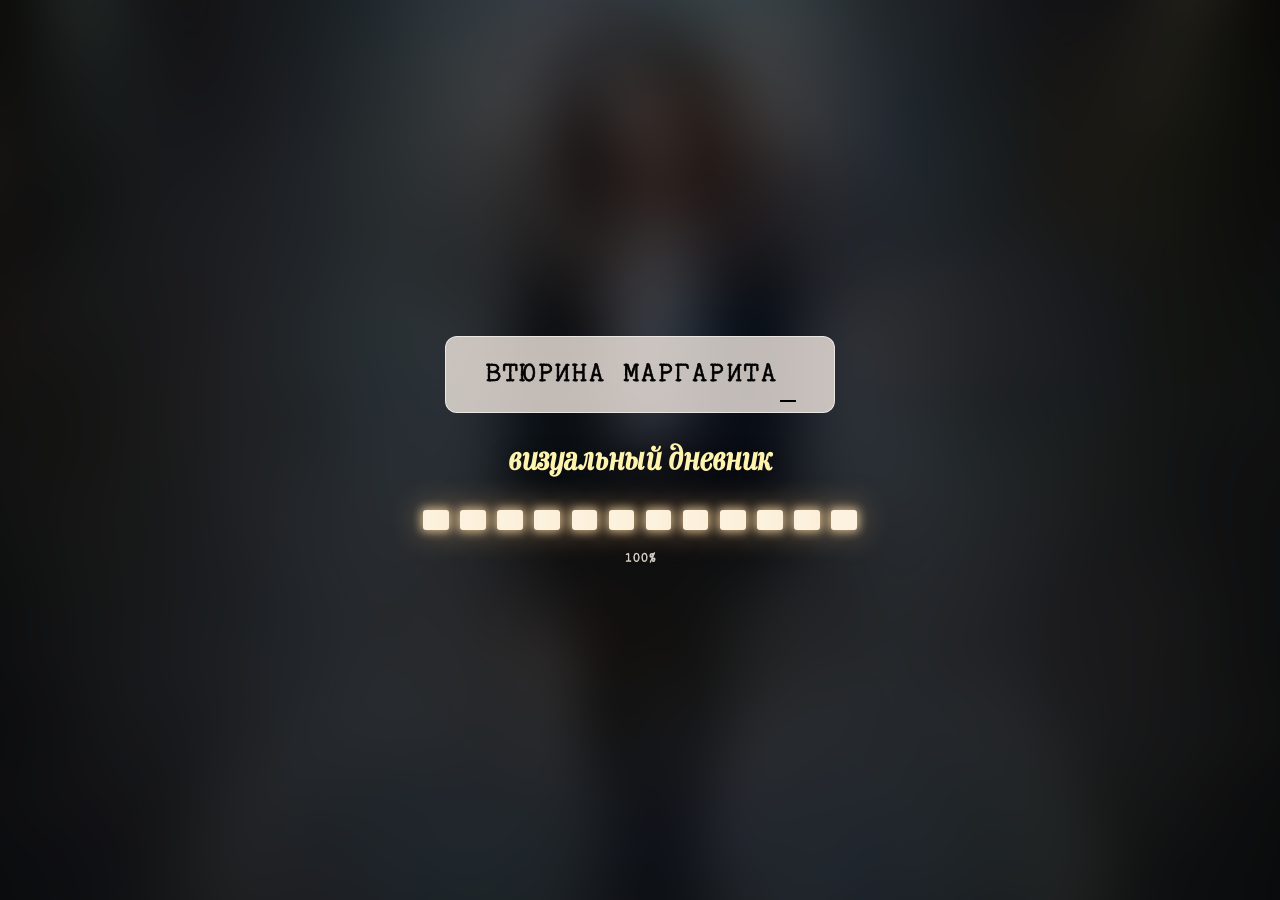
==== commit 597ac72b: "Add files via upload" ====
--- a/index.html
+++ b/index.html
@@ -62,6 +62,7 @@
       <button class="eye-hit" data-eye="brown" type="button" aria-label="Карий глаз — смотреть иллюстрации"><span class="eye-tip">смотреть иллюстрации</span></button>
       <button class="eye-hit" data-eye="blue" type="button" aria-label="Голубой глаз — смотреть графический дизайн"><span class="eye-tip">смотреть графический дизайн</span></button>
     </div>
+    <p class="m-hint" id="mHint1" aria-hidden="true">Нажмите на глаз:<br><b>карий</b> — иллюстрации, <b>голубой</b> — графический дизайн</p>
   </section>
 
   <!-- Slide 2: about -->
@@ -152,6 +153,7 @@
       <img class="still" alt="Бумажки на мокром асфальте: telegram, inst, вконтакте, почта и скомканная FAQ">
     </div>
     <h2 class="sr-only" id="papersTitle">Контакты</h2>
+    <p class="m-hint" id="mHint9" aria-hidden="true">Нажмите на листок, чтобы написать мне,<br>или на скомканный — там ответы на частые вопросы</p>
   </section>
 
   <!-- Slide 10: FAQ -->
--- a/assets1/style.css
+++ b/assets1/style.css
@@ -1,5 +1,5 @@
-@font-face{font-family:"TT2020";src:url("../fonts/tt2020.woff2") format("woff2");font-display:swap}
-@font-face{font-family:"Kursiv";src:url("../fonts/kursiv.woff2") format("woff2");font-display:swap}
+@font-face{font-family:"TT2020";src:url("tt2020.woff2") format("woff2");font-display:swap}
+@font-face{font-family:"Kursiv";src:url("kursiv.woff2") format("woff2");font-display:swap}
 
 :root{
   --ground:#0b0d10;
